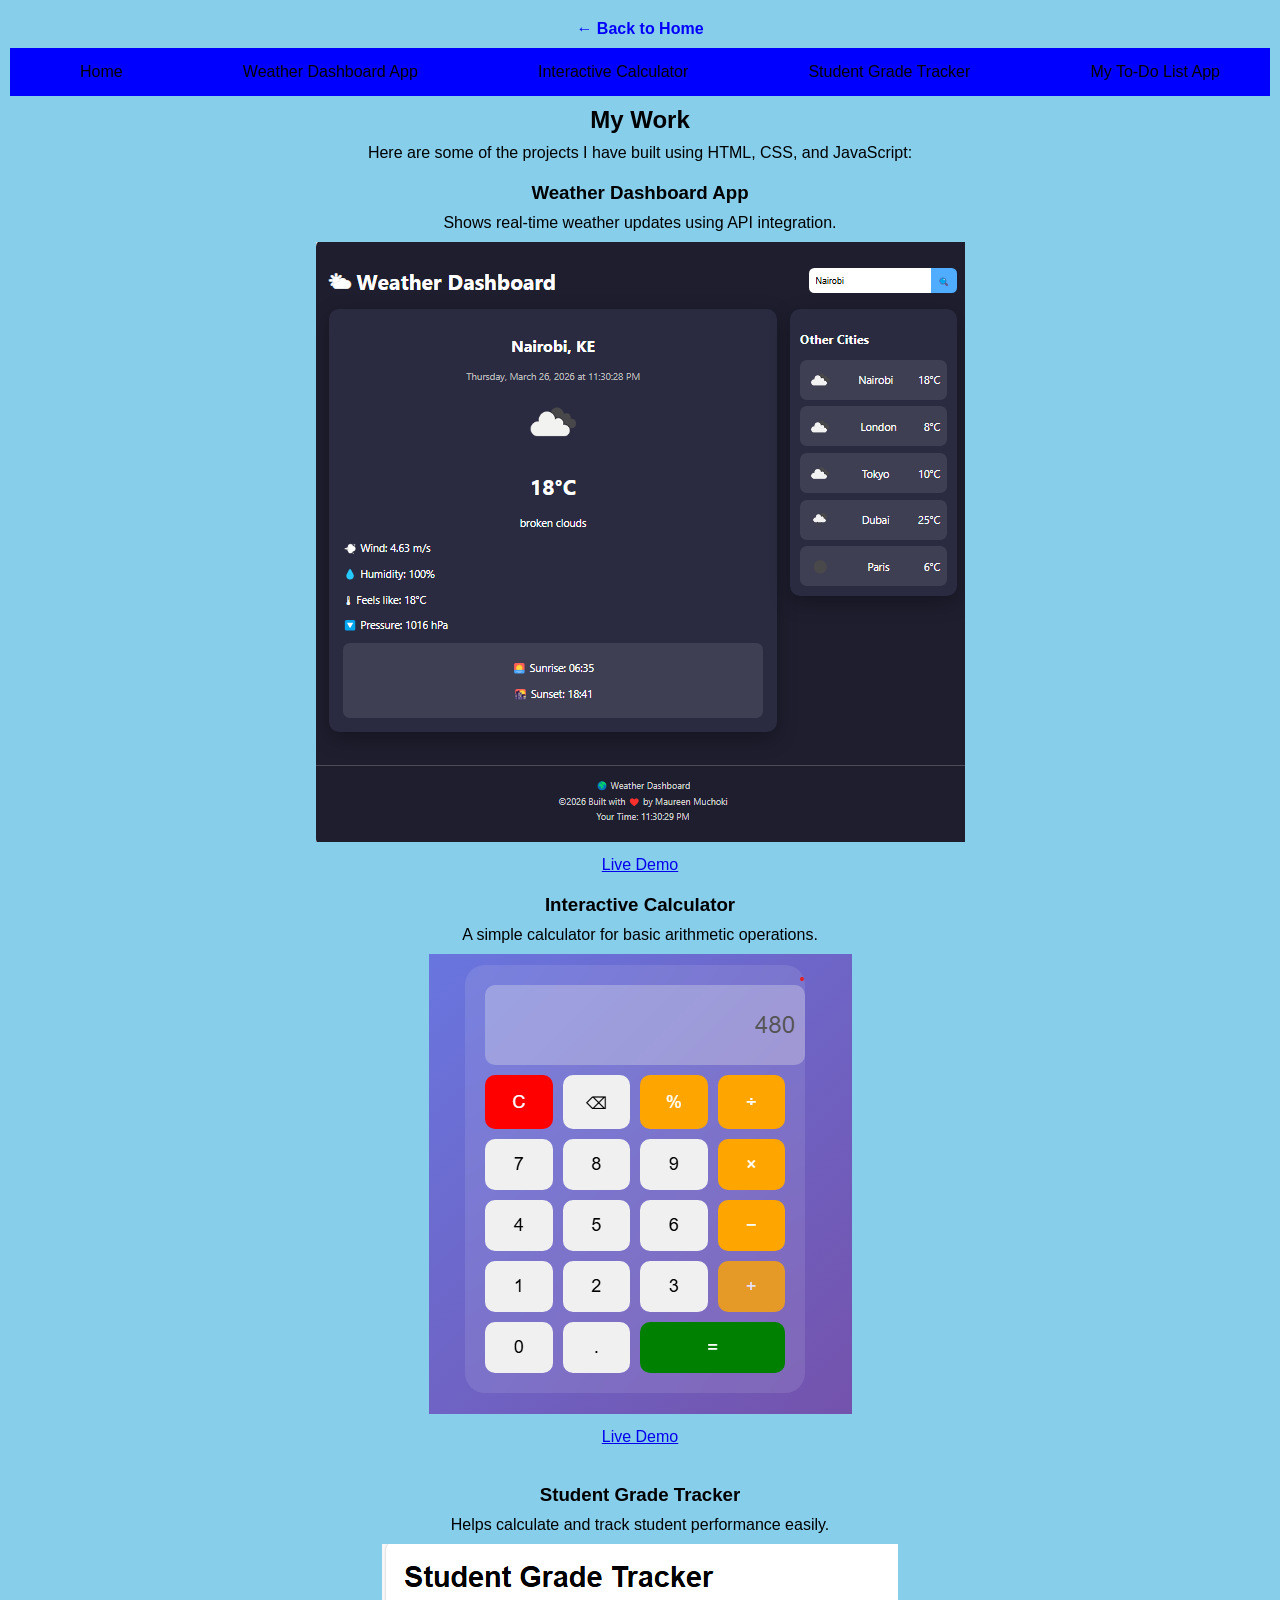
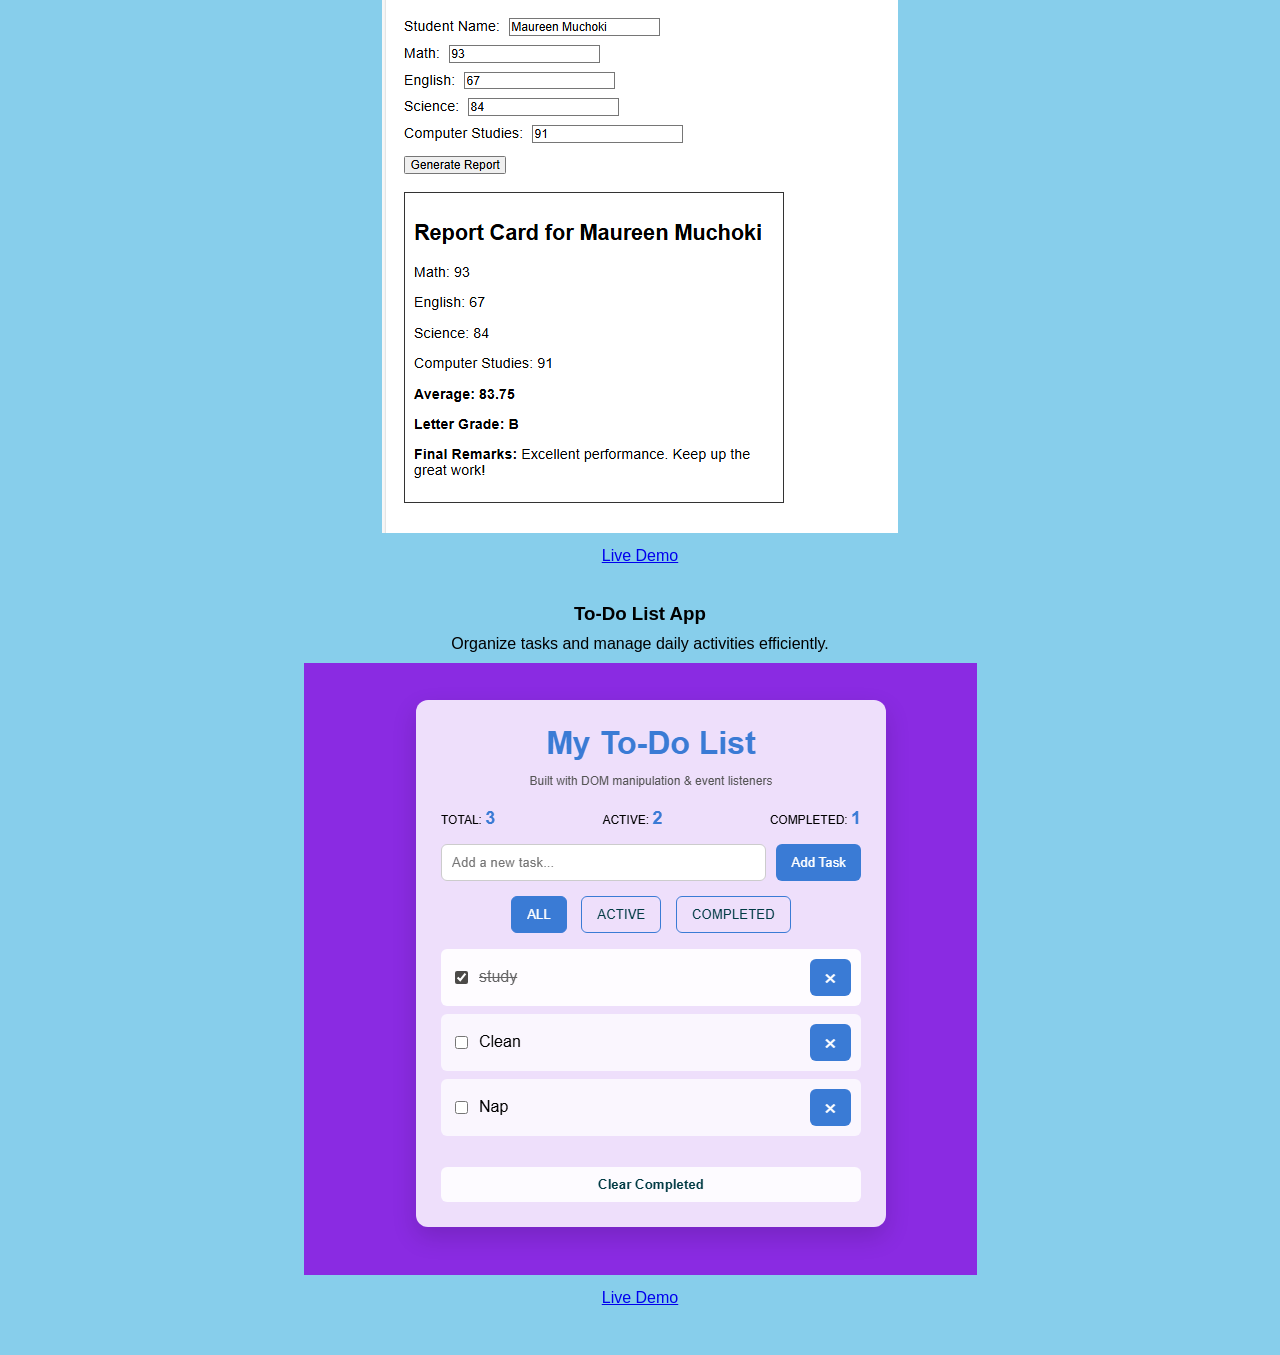
==== projects.html @ ff5f1e8a "Added projects page, images, and updated portfolio" ====
<!DOCTYPE html>
<html lang="en">
<head>
    <meta charset="UTF-8">
    <meta name="viewport" content="width=device-width, initial-scale=1.0">
    <title>My Projeccts</title>
    <link href="https://fonts.googleapis.com/css2?family=Poppins:wght@300;400;600&display=swap" rel="stylesheet">
    <link rel="stylesheet" href="css/projects.css">
</head>
<body>

    <!---Navigation Bar-->
<div style="padding: 10px;">
    <a href="index.html" style="text-decoration: none; color: blue; font-weight: bold;">
        ← Back to Home
    </a>
</div>

<nav style="display:flex; gap: 10px;">
    <div><a href="#home">Home</a></div>
    <div><a href="#weather">Weather Dashboard App</a></div> 
    <div><a href="#calculator">Interactive Calculator</a></div>
    <div><a href="#grades">Student Grade Tracker</a></div>
    <div><a href="#todo">My To-Do List App</a></div> 
    
</nav>
    <!---My Work / Projects Section-->
<section class="projects" id="home">
    <h2>My Work</h2>
    <p>Here are some of the projects I have built using HTML, CSS, and JavaScript:</p>

    <div class="projects-container">

        <!-- Weather App -->
        <div class="project-card" id="weather">
            <h3>Weather Dashboard App</h3>
            <p>Shows real-time weather updates using API integration.</p>
            <img src="images/Weather Dashboard App.png" alt="Weather App">
            

            <div class="project-links">
                <a href="https://maureenmuchoki-hub.github.io/iyf-s10-week-06-Maureenmuchoki/" target="_blank">Live Demo</a>
            </div>
        </div>

        <!-- Calculator -->
        <div class="project-card" id="calculator">
            <h3>Interactive Calculator</h3>
            <p>A simple calculator for basic arithmetic operations.</p>
            <img src="images/Interactive Calculator.png" alt="Calculator App">

            <div class="project-links">
                <a href="https://maureenmuchoki-hub.github.io/iyf-s10-week-04-Maureenmuchoki/Add%20HTML/calculator.html" target="_blank">Live Demo</a>
            </div>
        </div><br>

        <!-- Grade Tracker -->
        <div class="project-card" id="grades">
            <h3>Student Grade Tracker</h3>
            <p>Helps calculate and track student performance easily.</p>
            <img src="images/Student Grade Tracker.png" alt="Grade Tracker">

            <div class="project-links">
                <a href="https://maureenmuchoki-hub.github.io/iyf-s10-week-04-Maureenmuchoki/Add%20HTML/student-grade-tracker.html" target="_blank">Live Demo</a>

            </div>
        </div><br>

        <!-- To-Do List -->
        <div class="project-card" id="todo">
            <h3>To-Do List App</h3>
            <p>Organize tasks and manage daily activities efficiently.</p>
            <img src="images/My To-Do List App.png" alt="To Do App">

            <div class="project-links">
                <a href="https://maureenmuchoki-hub.github.io/iyf-s10-week-07-Maureenmuchoki/" target="_blank">Live Demo</a>
            </div>
        </div><br>

    </div>
</section>
</body>
</html>
---- css/projects.css ----
*{
        margin: 0;
        padding: 5px;
        box-sizing: border-box;
        font-family: Arial, sans-serif;
    }
    /*Page styling*/
    body{
        font-family: Arial;
        margin: auto;
        background-color: skyblue;
        text-align: center;
    }
    /*Page styling*/
    nav{
        background-color: blue;
        padding: 10px 40px;
        display: flex;
        justify-content: space-between;
        align-items: center;
    }
    nav a{
        color:black;
        margin-left: 20px;
        text-decoration: none;
    }
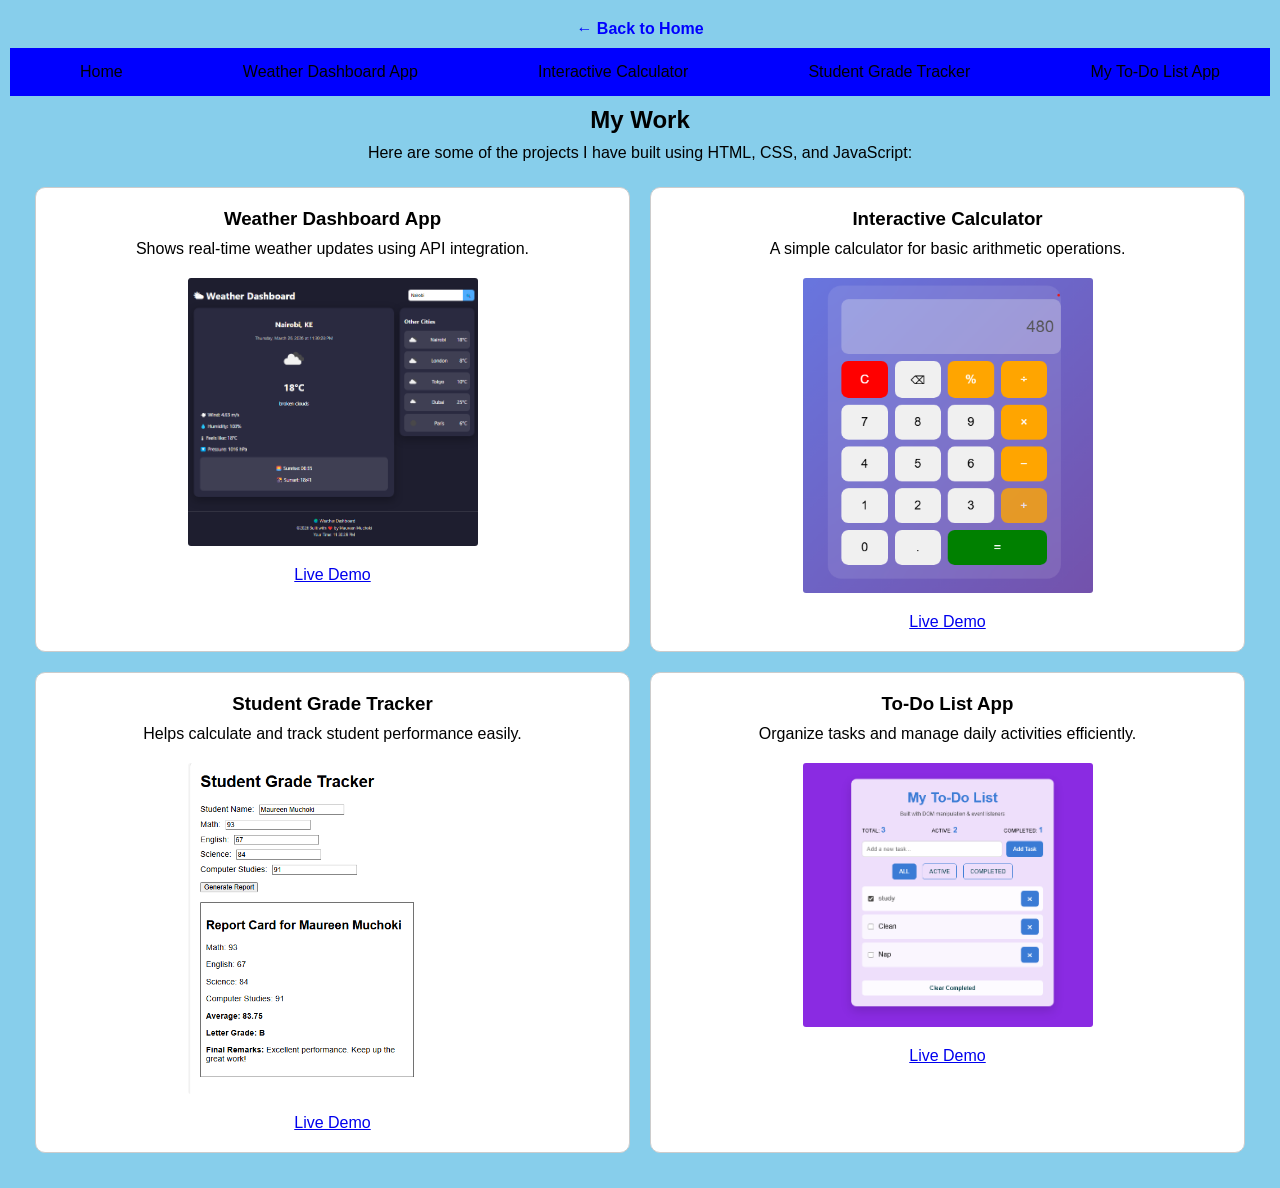
==== commit 68535f94: "Update portfolio and projects layout, resize images" ====
--- a/projects.html
+++ b/projects.html
@@ -52,7 +52,7 @@
             <div class="project-links">
                 <a href="https://maureenmuchoki-hub.github.io/iyf-s10-week-04-Maureenmuchoki/Add%20HTML/calculator.html" target="_blank">Live Demo</a>
             </div>
-        </div><br>
+        </div>
 
         <!-- Grade Tracker -->
         <div class="project-card" id="grades">
@@ -64,7 +64,7 @@
                 <a href="https://maureenmuchoki-hub.github.io/iyf-s10-week-04-Maureenmuchoki/Add%20HTML/student-grade-tracker.html" target="_blank">Live Demo</a>
 
             </div>
-        </div><br>
+        </div>
 
         <!-- To-Do List -->
         <div class="project-card" id="todo">
@@ -75,7 +75,7 @@
             <div class="project-links">
                 <a href="https://maureenmuchoki-hub.github.io/iyf-s10-week-07-Maureenmuchoki/" target="_blank">Live Demo</a>
             </div>
-        </div><br>
+        </div>
 
     </div>
 </section>
--- a/css/projects.css
+++ b/css/projects.css
@@ -12,6 +12,8 @@
         text-align: center;
     }
     /*Page styling*/
+
+    /* Navigation */
     nav{
         background-color: blue;
         padding: 10px 40px;
@@ -25,3 +27,26 @@
         text-decoration: none;
     }
 
+/*Projects section*/
+
+.projects-container {
+    display: grid;
+    grid-template-columns: repeat(2, 1fr); /* 2 columns */
+    gap: 20px; /* space between boxes */
+    padding: 20px;
+}
+
+.project-card {
+    padding: 15px;
+    border: 1px solid #ccc;
+    border-radius: 10px;
+    background-color: white;
+}
+
+.project-card img {
+    width: 300px;        /* smaller fixed size */
+    height: auto;        /* keeps proportions */
+    display: block;
+    margin: 10px auto;   /* centers the image */
+    border-radius: 8px;
+}
